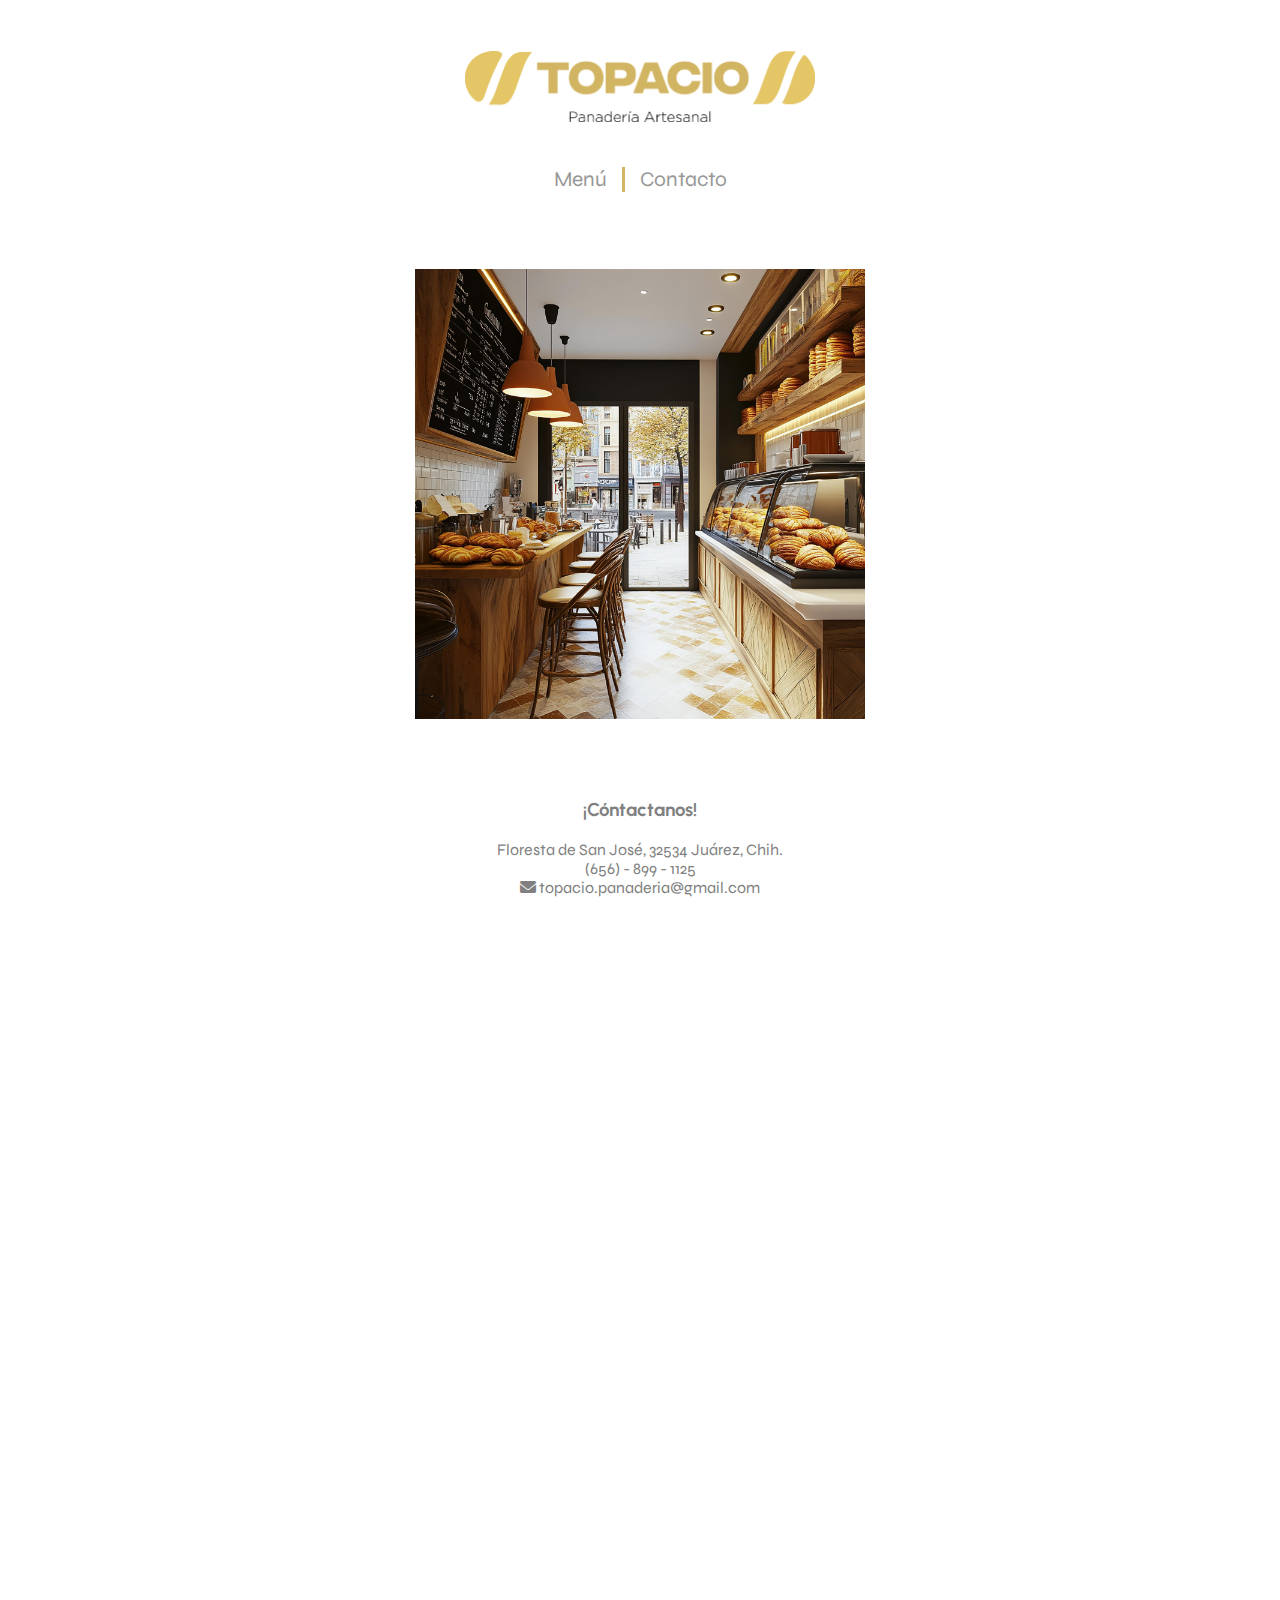
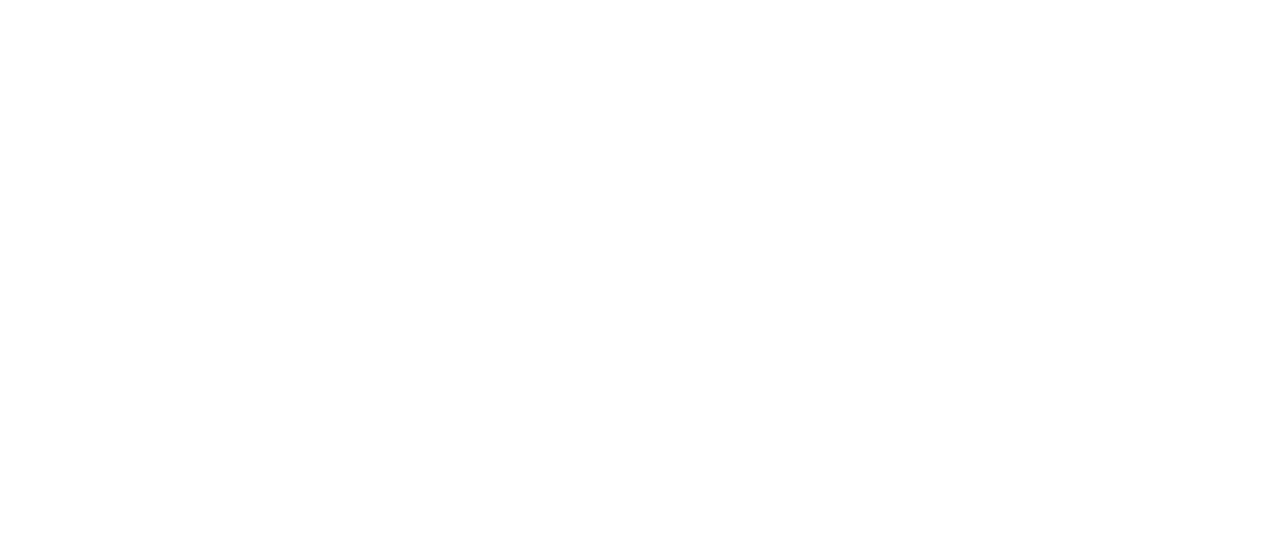
==== Panaderia Topacio/contacto.html @ d545436b "Add files via upload" ====
<!DOCTYPE html>
<html lang="en">

<head>
    <meta charset="UTF-8">
    <meta name="viewport" content="width=device-width, initial-scale=1.0">
    <title>Contacto || Topacio®</title>

    <link rel="icon" type="icon" href="img/icono.png">
    <link rel="stylesheet" href="estilo.css">

    <link rel="preconnect" href="https://fonts.googleapis.com">
    <link rel="preconnect" href="https://fonts.gstatic.com" crossorigin>
    <link
        href="https://fonts.googleapis.com/css2?family=Syne:wght@400..800&family=Urbanist:ital,wght@0,100..900;1,100..900&display=swap"
        rel="stylesheet">
    <link rel="stylesheet" href="https://cdnjs.cloudflare.com/ajax/libs/font-awesome/6.0.0-beta3/css/all.min.css">
</head>

<body>
    <div id="Nav-General">
        <a href="index.html"><img src="img/Logotipo.png" width="350px"></a>

        <nav class="estilo-Nav-General">
            <a href="menu.html" class="estilo-nav">Menú</a>
            <span class="separador"></span>
            <a href="contacto.html" class="estilo-nav">Contacto</a>
        </nav>
    </div>

    <div id="Contenido-Contacto">
        <img src="img/contacto-foto-principal.jpg" alt="lobby" width="450px">
        <br><br><br><br>
        <div>
            <h3>¡Cóntactanos!</h3>
            <p>Floresta de San José, 32534 Juárez, Chih.<br>
                (656) - 899 - 1125 <br>
                <i class="fa-solid fa-envelope"></i>  topacio.panaderia@gmail.com
            </p>
        </div>
        <div>
            <h3>Horarios</h3>
            <p>Lunes, Martes, Miércoles: 7:30 AM - 5:00 PM <br>
                Jueves, Viernes: 7:30 AM - 6:30 PM <br>
                Sábado: 8:00 AM - 8:00 PM <br>
                Domingo: 8:00 AM - 5:00 PM
            </p>
        </div>
    </div>

    <div id="Form-Contenedor">
        <form id="Form-suscripcion" onsubmit="return showPopup(event);">
            <p style="color: white;">¡Suscríbete para recibir ofertas!</p>
            <input type="email" id="email" placeholder="ejemplo@gmail.com" required>
            <button type="submit">Enviar</button>
        </form>
    </div>
    <div id="Contenido-Contacto">
        <iframe
            src="https://www.google.com/maps/embed?pb=!1m18!1m12!1m3!1d1697.3236575815927!2d-106.4104440699781!3d31.6982081806664!2m3!1f0!2f0!3f0!3m2!1i1024!2i768!4f13.1!3m3!1m2!1s0x86e75c4f33e29e39%3A0x4a4e52fff2624afd!2sPlaza%20Nacional!5e0!3m2!1ses-419!2smx!4v1730691676733!5m2!1ses-419!2smx"
            width="600" height="450" style="border:0;" allowfullscreen="" loading="lazy"
            referrerpolicy="no-referrer-when-downgrade"></iframe>
        <br><br><br>
        <p>Si tienes algún problema al obtener información sobre nuestro negocio, <br>
            por favor llámanos directamente al 656-899-1125 para recibir asistencia.</p>
    </div>

    <footer id="Footer-General">
        <div class="footer-contenido">
            <div class="footer-logo">
                <a href="index.html"><img src="img/isotipo.png" alt="isotipo" width="80px"></a>
            </div>
    
            <div class="footer-links">
                <div class="footer-nav">
                    <a href="menu.html">Menú</a>
                    <a href="contacto.html">Contacto</a>
                </div>
                <div class="separador-footer"></div>
                <div class="footer-redesSociales">
                    <a><i class="fa-brands fa-facebook"></i> | <i class="fa-brands fa-instagram"></i> @topacio.panaderia</a>
                    <br>
                    <a><i class="fa-brands fa-whatsapp"></i> (656)-899-1125</a> <br>
                    <a><i class="fa-solid fa-envelope"></i> topacio.panaderia@gmail.com</a>
                </div>
            </div>
        </div>
    </footer>
    
    

 <!--Pop-up Section 
<div id="popup" class="hidden">
    <div class="popup-contenido">
        <h3>¡Muchas gracias por tu suscripción!</h3>
        <p>A partir de ahora, recibirás ofertas especiales en tu correo.</p>
        <button onclick="closePopup()">Aceptar</button>
    </div>
</div>

<script>
    function showPopup(event) {
        event.preventDefault(); 
        document.getElementById('popup').classList.remove('hidden');
        return false;
    }

    function closePopup() {
        document.getElementById('popup').classList.add('hidden');
    }
</script>-->

</body>

</html>
---- Panaderia Topacio/estilo.css ----
* {
    font-family: var(--font-txt);
}

*::before,
*::after {
    box-sizing: inherit;
}

:root {
    --color-gris-txt: #808080;
    --color-gris-tit: #666666;
    --color-gris-nav-footer: #979797;
    --color-negro: #000000;
    --color-blanco: #FFFFFF;
    --color-dorado-bordes: #D2B563;
    --color-amarillo-botones: #E4C667;
    --color-gris-claro-tabla: #F0F0F0;
    --color-gris-oscuro-tabla: #E4E4E4;


    --tamaño-font-nav: 21px;
    --tamaño-font-txt: 16px;
    --tamaño-font-tit: 20px;
    --tamaño-font-footer: 10px;

    --font-txt: "Syne", sans-serif;
    --font-tit: "Urbanist", sans-serif;
}

html,
body {
    margin: 0;
    padding: 0;
    box-sizing: border-box;
    height: 100%;
    width: 100%;
    overflow-x: hidden;
}

/*---------------- INDEX -------------------------*/
#Index-contenido {
    display: flex;
    flex-direction: column;
    height: 100vh;
}

#Carrusel-index {
    flex: 5;
    background-size: cover;
    background-position: center;
    transition: background-image 1s ease-in-out;
    position: relative;
}

#Carrusel-index::before {
    content: '';
    position: absolute;
    top: 0;
    left: 0;
    width: 100%;
    height: 100%;
    background: linear-gradient(to bottom, rgba(0, 0, 0, 0.4), rgba(0, 0, 0, 0.6));
    z-index: 1;
}

#Carrusel-index img {
    position: relative;
    z-index: 2;
}

#Menu-derecho-index {
    flex: 1;
    background-color: var(--color-blanco);
    display: flex;
    flex-direction: column;
    justify-content: space-between;
    padding: 20px;
    text-align: center;
}

#Nav-index {
    padding-top: 50%;
}

#Footer-index {
    width: 100%;
    display: flex;
    flex-direction: column;
    align-items: center;
    gap: 4px;
    padding-top: 15px;
    border-top: 1px solid rgb(185, 185, 185)
}

#Footer-index a {
    display: flex;
    align-items: center;
    gap: 6px;
    text-decoration: none;
    font-weight: 500;
    transition: color 0.3s ease;
}

#Footer-index a:hover {
    color: var(--color-dorado-bordes);
}

#Footer-index i {
    font-size: 1.2em;
}

@media (min-width: 768px) {
    #Index-contenido {
        flex-direction: row;
    }

    #Nav-index {
        margin-top: 20%;
    }
}

/*---------------- CONTACTO -------------------------*/
#Contenido-Contacto{
    color: var(--color-gris-txt);
    text-align: center;
    font-size: var(--font-txt);
    margin-bottom: 6%;
    margin-top: 6%;
}

#Form-Contenedor {
    display: flex;
    justify-content: center;
    align-items: center;
}
#Form-suscripcion {
    background-color: var(--color-negro); 
    width: 40%;
    padding: 20px;
    border-radius: 3px; 
}
#Form-suscripcion input {
    padding: 10px;
    border: 1px solid #ccc; 
    border-radius: 5px;
    width: 80%; 
    margin-right: 15px; 
    color: var(--color-gris-nav-footer); 
}
#Form-suscripcion button {
    padding: 10px 15px;
    width: 13%;
    background-color: var(--color-blanco); 
    border: none;
    border-radius: 5px;
    color: var(--color-gris-nav-footer);
    cursor: pointer;
}

#popup {
    position: fixed;
    top: 0;
    left: 0;
    width: 100%;
    height: 100%;
    background-color: rgba(0, 0, 0, 0.7); 
    display: flex;
    justify-content: center;
    align-items: center;
    z-index: 1000; 
}
.popup-contenido {
    background-color: white; 
    padding: 20px;
    border-radius: 5px;
    text-align: center;
}

.hidden {
    display: none;
}


@media (max-width: 768px) {
    #Nav-General {
        display: flex;
        flex-direction: column;
        align-items: center;
        text-align: center;
    }

    #Nav-General img {
        width: 250px; /* Ajustar tamaño del logo */
    }

    .estilo-Nav-General {
        display: flex;
        flex-direction: column;
        gap: 15px;
        font-size: 16px;
    }

    #Contenido-Contacto {
        margin: 20px 10px;
    }

    #Contenido-Contacto img {
        width: 100%; /* Imagen ocupa todo el ancho disponible */
        max-width: 300px;
    }

    #Form-suscripcion {
        width: 90%; /* Formulario ocupa casi todo el ancho de la pantalla */
    }

    #Form-suscripcion input {
        width: 70%;
        margin-right: 5px;
    }

    #Form-suscripcion button {
        width: 25%;
    }

    #Contenido-Contacto iframe {
        width: 100%; /* Iframe ocupa todo el ancho disponible */
        height: 300px;
    }

    footer .footer-contenido {
        flex-direction: column;
        text-align: center;
    }

    .footer-links {
        flex-direction: column;
        gap: 20px;
    }

    .footer-redesSociales {
        font-size: 14px;
    }
}


@media (min-width: 769px) and (max-width: 1024px) {
    #Nav-General img {
        width: 300px; 
    }

    #Contenido-Contacto {
        margin: 5% 2%;
        display: flex;
        flex-direction: column;
        align-items: center;
        text-align: center;
    }

    #Contenido-Contacto img {
        width: 100%;
        max-width: 400px;
    }

    #Form-suscripcion {
        width: 70%;
    }

    #Form-suscripcion input {
        width: 75%;
        margin-right: 10px;
    }

    #Form-suscripcion button {
        width: 20%;
    }

    #Contenido-Contacto iframe {
        width: 100%;
        height: 350px;
    }

    footer .footer-contenido {
        flex-direction: row;
        justify-content: space-around;
        text-align: center;
    }

    .footer-links {
        gap: 30px;
    }

    .footer-redesSociales {
        font-size: 16px;
    }
}


/*---------------- MENU  -------------------------*/

#Nav-Panes {
    display: flex;
    align-items: center;
    justify-content: center; /* Centrar los enlaces horizontalmente */
    gap: 15px; /* Espacio entre enlaces y separadores */
    margin-top: 4%;
    margin-bottom: 6%;
    font-size: var(--tamaño-font-nav);
    font-size: 18px;
}
#Nav-Panes::after {
    content: '';
    position: absolute;
    left: 0;
    bottom: -2px;
    width: 0;
    height: 2px;
    background-color: var(--color-dorado-bordes);
    transition: width 0.3s ease;
}
#Nav-Panes::after {
    width: 100%;
}


.productos-grid {
    display: grid;
    grid-template-columns: repeat(3, 1fr);
    gap: 120px; 
    padding: 30px; 
}

.producto {
    background-color:var(--color-negro); 
    color: var(--color-blanco);
    border-radius: 5px; 
    box-shadow: 0 2px 5px rgba(0, 0, 0, 0.1); 
    text-align: center; 
    overflow: hidden; 
}

.producto img {
    width: 100%; 
    height: auto; 
}

.producto h3 {
    margin: 10px 0 5px; 
}

.producto p {
    color: var(--color-gris-claro-tabla); 
    margin: 0 10px 10px; 
}

@media (max-width: 768px) {
    #Nav-General {
        display: flex;
        flex-direction: column;
        align-items: center;
        gap: 20px;
        font-size: 16px;
    }

    #Nav-Panes {
        flex-direction: column;
        gap: 10px;
    }

    .productos-grid {
        grid-template-columns: repeat(1, 1fr);
        gap: 20px;
    }

    .producto img {
        height: 200px; /* Ajusta la altura para pantallas más pequeñas */
    }
    .producto h3 {
        font-size: 18px;
    }

    .producto p {
        font-size: 14px;
    }
}
@media (min-width: 769px) and (max-width: 1024px) {
    .productos-grid {
        grid-template-columns: repeat(2, 1fr);
        gap: 40px;
    }

    #Nav-Panes {
        gap: 10px;
    }

    .producto img {
        height: auto;
    }
}


/*---------------- ADMIN  -------------------------*/
#Contenido-Admin {
    display: flex;
    justify-content: center;
    align-items: center;
    height: 100vh;
}
.centrar-contenedor {
    display: flex;
    flex-direction: column;
    align-items: center;
    text-align: left;
}
.logo-admin{
    margin-bottom: 6%;
}
h2 {
    color: var(--color-gris-tit);
    font-size: var(--tamaño-font-tit);
    margin-bottom: 25px;
    font-family: var(--font-tit);
    font-weight: 400;
}

.login-contenedor {
    display: flex;
    flex-direction: column;
    width: 100%;
    max-width: 380px;
    padding: 40px;
    background-color: var(--color-amarillo-botones);
    border-radius: 10px;
    box-shadow: 0px 4px 8px rgba(0, 0, 0, 0.1);
}

.login-form {
    display: flex;
    flex-direction: column;
    width: 100%;
}
.login-form label {
    font-size: 14px;
    color: var(--color-negro);
    margin-bottom: 5px;
}

.login-form input {
    height: 40px;
    padding: 0 10px;
    margin-bottom: 20px;
    border: none;
    border-radius: 5px;
    background-color: #fdfdfd;
    box-shadow: inset 0px 2px 4px rgba(0, 0, 0, 0.1);
    font-size: 16px;
    color: var(--color-gris-claro-tabla);
}
.login-form button {
    height: 40px;
    background-color: var(--color-negro);
    color: var(--color-blanco);
    border: none;
    border-radius: 7px;
    font-size: 16px;
    font-weight: bold;
    cursor: pointer;
    transition: background-color 0.3s ease;

}
.login-form button:hover {
    background-color: var(--color-blanco);
    color: var(--color-negro);
}

/*---------------- INVENTARIO -------------------------*/
#Admin-body{
    display: flex;
    justify-content: center;
    background-color: #f4f4f4;
    color: #333;
    height: 100vh;
    font-family: 'Urbanist', sans-serif;
}

#Nav-Admin {
    display: flex;
    width: 90%;
    max-width: 1200px;
    background-color: #fff;
    border-radius: 8px;
    overflow: hidden;
    box-shadow: 0 4px 12px rgba(0, 0, 0, 0.1);
}

/* Sidebar */
.sidebar {
    width: 250px;
    background-color: #f9f9f9;
    padding: 20px;
    display: flex;
    flex-direction: column;
    align-items: center;
    border-right: 1px solid #e0e0e0;
}

.admin-logo img {
    width: 150px;
    margin-bottom: 30px;
}

.sidebar nav ul {
    list-style: none;
    width: 100%;
}

.sidebar nav ul li {
    padding: 15px 20px;
    font-weight: 500;
    color: #555;
    cursor: pointer;
    transition: background-color 0.3s;
}

.sidebar nav ul li.activo {
    background-color: #d2a94b;
    color: #fff;
    border-radius: 5px;
}

.sidebar nav ul li:hover {
    background-color: #ececec;
    border-radius: 5px;
}

/* Contenido principal */
.contenido-admin {
    flex: 1;
    padding: 20px 40px;
}

.header-admin {
    display: flex;
    justify-content: space-between;
    align-items: center;
    margin-bottom: 20px;
}

header h2 {
    font-size: 24px;
    color: #333;
    font-weight: 600;
    border-bottom: 2px solid #d2a94b;
    padding-bottom: 5px;
}

button.agregar-producto {
    background-color: #333;
    color: #fff;
    padding: 10px 20px;
    border: none;
    border-radius: 5px;
    font-size: 14px;
    font-weight: bold;
    cursor: pointer;
    transition: background-color 0.3s;
}

button.agregar-producto:hover {
    background-color: #555;
}

button.cerrar-sesion {
    background: none;
    border: none;
    color: #333;
    font-size: 14px;
    cursor: pointer;
    text-decoration: underline;
}

/* Tabla de productos */
table {
    width: 100%;
    border-collapse: collapse;
    margin-top: 20px;
}

table thead {
    background-color: #f9f9f9;
}

table th, table td {
    padding: 12px 20px;
    text-align: left;
    font-size: 14px;
}

table th {
    font-weight: 600;
    color: #333;
    border-bottom: 2px solid #d2a94b;
}

table tbody tr {
    background-color: #f7f7f7;
    transition: background-color 0.3s;
}

table tbody tr:hover {
    background-color: #eaeaea;
}

table td {
    border-bottom: 1px solid #e0e0e0;
    color: #555;
}

/* Botones de acción */
button.editar, button.eliminar {
    padding: 6px 12px;
    font-size: 14px;
    border-radius: 4px;
    border: none;
    cursor: pointer;
    transition: background-color 0.3s;
}

button.editar {
    background-color: #ececec;
    color: #333;
}

button.editar:hover {
    background-color: #dcdcdc;
}

button.eliminar {
    background-color: #d2a94b;
    color: #fff;
    margin-left: 10px;
}

button.eliminar:hover {
    background-color: #b08a3a;
}

/*---------------- GENERALES -------------------------*/
.estilo-nav {
    text-decoration: none;
    color: var(--color-gris-nav-footer);
    position: relative;
    transition: color 0.3s ease, transform 0.3s ease;
}
.estilo-nav:hover {
    color: var(--color-dorado-bordes);
    transform: scale(1.05);
}
.estilo-nav::after {
    content: '';
    position: absolute;
    left: 0;
    bottom: -2px;
    width: 0;
    height: 2px;
    background-color: var(--color-dorado-bordes);
    transition: width 0.3s ease;
}
.estilo-nav:hover::after {
    width: 100%;
}

#Nav-General {
    display: flex;
    flex-direction: column;
    align-items: center;
    text-align: center;
    margin-top: 4%;
    margin-bottom: 4%;
    font-size: var(--tamaño-font-nav);
}
.estilo-Nav-General {
    display: flex;
    align-items: center;
    gap: 15px; 
    margin-top: 3%;
}
.separador {
    width: 3px;
    height: 25px;
    background-color: var(--color-dorado-bordes); 
}

#Footer-General {
    padding: 20px;
    padding-top: 3%;
    padding-bottom: 3%;
    border-top: 1px solid var(--color-gris-nav-footer); 
    display: flex;
    justify-content: center;
    color: var(--color-gris-nav-footer);
    font-size: var(--tamaño-font-footer);

}
.footer-contenido {
    display: flex;
    justify-content: space-between;
    align-items: center;
    width: 80%;
}
.footer-logo {
    flex: 1;
    display: flex;
    justify-content: flex-start;
}
.footer-links {
    flex: 2;
    display: flex;
    justify-content: flex-end;
    align-items: center;
}
.footer-nav,
.footer-redesSociales {
    display: flex;
    flex-direction: column;
    gap: 3px;
}
.separador-footer {
    width: 2px;
    height: 80px;
    background-color: var(--color-dorado-bordes);
    margin: 0 20px; 
}
.footer-links a {
    color: var(--color-gris-nav-footer);
    text-decoration: none;
    transition: color 0.3s;
}
.footer-links a:hover {
    color: var(--color-dorado-bordes);
}
.footer-redesSociales i {
    margin-right: 5px;
}


@media (max-width: 768px) {
    #Footer-General .footer-contenido {
        flex-direction: column;
        align-items: center;
        text-align: center;
    }

    .footer-links {
        flex-direction: column;
        align-items: center;
        gap: 20px;
    }
}


/*---------------- UNIVERSALES  -------------------------*/

nav {
    font-size: var(--tamaño-font-nav);
    color: var(--color-gris-nav-footer);
}

footer {
    font-size: var(--tamaño-font-footer);
    color: var(--color-gris-nav-footer);

}
h3, button,h4{
    font-family: var(--font-tit);
}
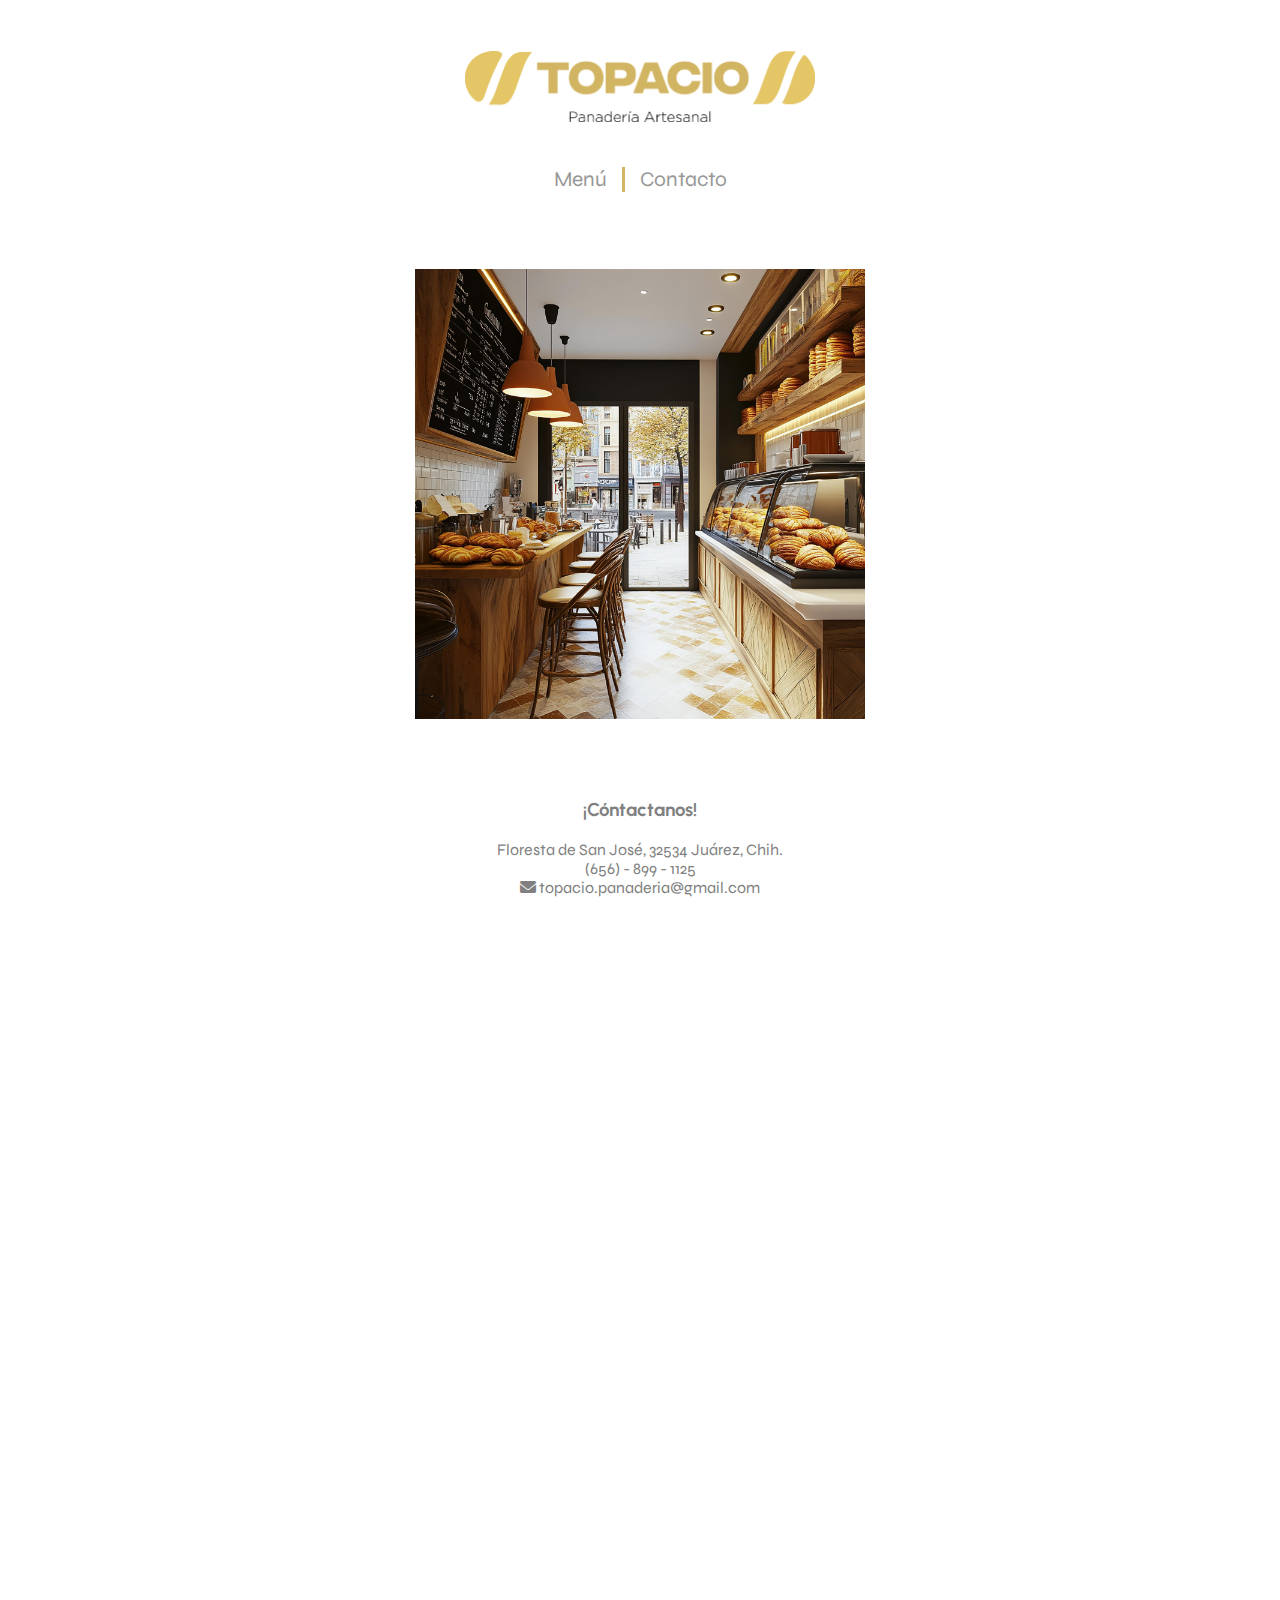
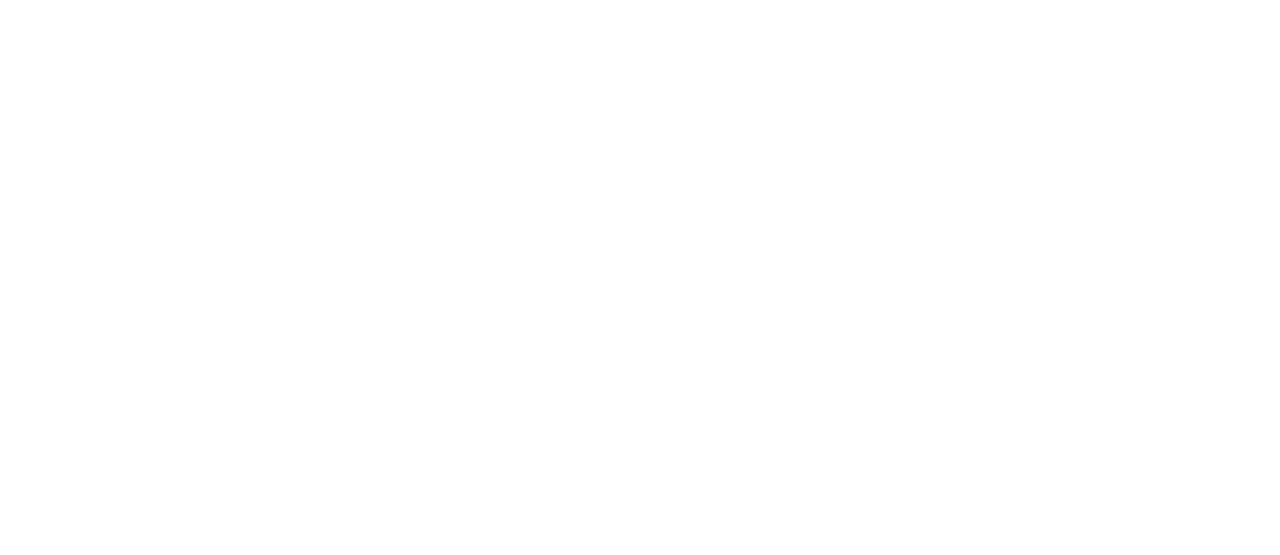
==== commit be4f2cd1: "Add files via upload" ====
--- a/Panaderia Topacio/contacto.html
+++ b/Panaderia Topacio/contacto.html
@@ -49,12 +49,24 @@
     </div>
 
     <div id="Form-Contenedor">
-        <form id="Form-suscripcion" onsubmit="return showPopup(event);">
+        <form id="Form-suscripcion">
             <p style="color: white;">¡Suscríbete para recibir ofertas!</p>
             <input type="email" id="email" placeholder="ejemplo@gmail.com" required>
             <button type="submit">Enviar</button>
         </form>
     </div>
+
+  <!-- Popup de suscripción -->
+<div id="popupSuscripcion" class="popup-form">
+    <div class="popup-contenido-suscripcion">
+        <h2>¡Gracias por suscribirte!</h2>
+        <p>Ahora recibirás nuestras ofertas y promociones.</p>
+        <button id="btnCerrarPopup" class="btn-cancelar">Cerrar</button>
+    </div>
+</div>
+
+
+
     <div id="Contenido-Contacto">
         <iframe
             src="https://www.google.com/maps/embed?pb=!1m18!1m12!1m3!1d1697.3236575815927!2d-106.4104440699781!3d31.6982081806664!2m3!1f0!2f0!3f0!3m2!1i1024!2i768!4f13.1!3m3!1m2!1s0x86e75c4f33e29e39%3A0x4a4e52fff2624afd!2sPlaza%20Nacional!5e0!3m2!1ses-419!2smx!4v1730691676733!5m2!1ses-419!2smx"
@@ -78,37 +90,43 @@
                 </div>
                 <div class="separador-footer"></div>
                 <div class="footer-redesSociales">
-                    <a><i class="fa-brands fa-facebook"></i> | <i class="fa-brands fa-instagram"></i> @topacio.panaderia</a>
-                    <br>
-                    <a><i class="fa-brands fa-whatsapp"></i> (656)-899-1125</a> <br>
-                    <a><i class="fa-solid fa-envelope"></i> topacio.panaderia@gmail.com</a>
+                    <a href="https://www.instagram.com"><i class="fa-brands fa-instagram"></i> @topacio.panaderia</a><br>
+                    <a href="https://www.facebook.com"><i class="fa-brands fa-facebook"></i> Topacio Panaderia</a> <br>
+                    <a href="https://wa.me/5211234567890?text=Hola,%20me%20interesa%20tu%20producto"><i class="fa-brands fa-whatsapp"></i>(656)-899-1125</a> <br>
+                    <a href="https://workspace.google.com/intl/es-419_mx/gmail/"><i class="fa-solid fa-envelope"></i> topacio.panaderia@gmail.com</a>
                 </div>
             </div>
         </div>
     </footer>
     
+    <script>
+        document.addEventListener("DOMContentLoaded", () => {
+            const form = document.getElementById("Form-suscripcion");
+            const popup = document.getElementById("popupSuscripcion");
+            const btnCerrarPopup = document.getElementById("btnCerrarPopup");
+    
+            // Muestra el popup al enviar el formulario
+            form.addEventListener("submit", (e) => {
+                e.preventDefault(); // Evita que el formulario se envíe
+                popup.classList.add("mostrar");
+            });
+    
+            // Cierra el popup al hacer clic en el botón "Cerrar"
+            btnCerrarPopup.addEventListener("click", () => {
+                popup.classList.remove("mostrar");
+            });
+    
+            // Cierra el popup al hacer clic fuera del contenido del popup
+            popup.addEventListener("click", (e) => {
+                if (e.target === popup) {
+                    popup.classList.remove("mostrar");
+                }
+            });
+        });
+    </script>
+    
     
 
- <!--Pop-up Section 
-<div id="popup" class="hidden">
-    <div class="popup-contenido">
-        <h3>¡Muchas gracias por tu suscripción!</h3>
-        <p>A partir de ahora, recibirás ofertas especiales en tu correo.</p>
-        <button onclick="closePopup()">Aceptar</button>
-    </div>
-</div>
-
-<script>
-    function showPopup(event) {
-        event.preventDefault(); 
-        document.getElementById('popup').classList.remove('hidden');
-        return false;
-    }
-
-    function closePopup() {
-        document.getElementById('popup').classList.add('hidden');
-    }
-</script>-->
 
 </body>
 
--- a/Panaderia Topacio/estilo.css
+++ b/Panaderia Topacio/estilo.css
@@ -100,6 +100,7 @@
     text-decoration: none;
     font-weight: 500;
     transition: color 0.3s ease;
+    color: var(--color-gris-nav-footer);
 }
 
 #Footer-index a:hover {
@@ -121,7 +122,7 @@
 }
 
 /*---------------- CONTACTO -------------------------*/
-#Contenido-Contacto{
+#Contenido-Contacto {
     color: var(--color-gris-txt);
     text-align: center;
     font-size: var(--font-txt);
@@ -134,51 +135,89 @@
     justify-content: center;
     align-items: center;
 }
+
 #Form-suscripcion {
-    background-color: var(--color-negro); 
+    background-color: var(--color-negro);
     width: 40%;
     padding: 20px;
-    border-radius: 3px; 
-}
+    border-radius: 3px;
+}
+
 #Form-suscripcion input {
     padding: 10px;
-    border: 1px solid #ccc; 
+    border: 1px solid #ccc;
     border-radius: 5px;
-    width: 80%; 
-    margin-right: 15px; 
-    color: var(--color-gris-nav-footer); 
-}
+    width: 80%;
+    margin-right: 15px;
+    color: var(--color-gris-nav-footer);
+}
+
 #Form-suscripcion button {
     padding: 10px 15px;
     width: 13%;
-    background-color: var(--color-blanco); 
+    background-color: var(--color-blanco);
     border: none;
     border-radius: 5px;
     color: var(--color-gris-nav-footer);
     cursor: pointer;
 }
 
-#popup {
+
+.popup-contenido-suscripcion {
     position: fixed;
-    top: 0;
-    left: 0;
-    width: 100%;
-    height: 100%;
-    background-color: rgba(0, 0, 0, 0.7); 
-    display: flex;
-    justify-content: center;
-    align-items: center;
-    z-index: 1000; 
-}
-.popup-contenido {
-    background-color: white; 
-    padding: 20px;
-    border-radius: 5px;
+    top: 50%;
+    left: 50%;
+    transform: translate(-50%, -50%);
+    width: 35%; 
+    max-width: 600px;
+    background-color: white;
+    border-radius: 8px;
+    box-shadow: 0px 4px 10px rgba(0, 0, 0, 0.1);
+    z-index: 1000;
     text-align: center;
-}
-
-.hidden {
-    display: none;
+    padding-top: 50px;
+    padding-bottom: 40px;
+}
+
+.popup-contenido-suscripcion h2 {
+    font-family: var(--font-tit);
+    font-size: 1.5rem;
+    color: var(--color-gris-tit); 
+    margin-bottom: 15px;
+}
+
+.popup-contenido-suscripcion p {
+    font-family: var(--font-txt);
+    font-size: 1rem;
+    color: var(--color-gris-txt); 
+    margin-bottom: 25px;
+}
+
+.popup-contenido-suscripcion button {
+    background-color: var(--color-amarillo-botones); 
+    color: white;
+    border: none;
+    border-radius: 4px;
+    padding: 10px 20px;
+    font-size: 1rem;
+    cursor: pointer;
+    font-family: 'Arial', sans-serif;
+    transition: background-color 0.3s ease;
+}
+
+.popup-contenido-suscripcion button:hover {
+    background-color: #c49633; 
+}
+
+.popup-contenido-suscripcion .close-btn {
+    position: absolute;
+    top: 10px;
+    right: 10px;
+    background: none;
+    border: none;
+    font-size: 1.2rem;
+    cursor: pointer;
+    color: #999;
 }
 
 
@@ -191,7 +230,8 @@
     }
 
     #Nav-General img {
-        width: 250px; /* Ajustar tamaño del logo */
+        width: 250px;
+        /* Ajustar tamaño del logo */
     }
 
     .estilo-Nav-General {
@@ -206,12 +246,14 @@
     }
 
     #Contenido-Contacto img {
-        width: 100%; /* Imagen ocupa todo el ancho disponible */
+        width: 100%;
+        /* Imagen ocupa todo el ancho disponible */
         max-width: 300px;
     }
 
     #Form-suscripcion {
-        width: 90%; /* Formulario ocupa casi todo el ancho de la pantalla */
+        width: 90%;
+        /* Formulario ocupa casi todo el ancho de la pantalla */
     }
 
     #Form-suscripcion input {
@@ -224,7 +266,8 @@
     }
 
     #Contenido-Contacto iframe {
-        width: 100%; /* Iframe ocupa todo el ancho disponible */
+        width: 100%;
+        /* Iframe ocupa todo el ancho disponible */
         height: 300px;
     }
 
@@ -246,7 +289,7 @@
 
 @media (min-width: 769px) and (max-width: 1024px) {
     #Nav-General img {
-        width: 300px; 
+        width: 300px;
     }
 
     #Contenido-Contacto {
@@ -296,18 +339,21 @@
 }
 
 
+
+
 /*---------------- MENU  -------------------------*/
 
 #Nav-Panes {
     display: flex;
     align-items: center;
-    justify-content: center; /* Centrar los enlaces horizontalmente */
-    gap: 15px; /* Espacio entre enlaces y separadores */
+    justify-content: center;
+    gap: 15px;
     margin-top: 4%;
     margin-bottom: 6%;
     font-size: var(--tamaño-font-nav);
     font-size: 18px;
 }
+
 #Nav-Panes::after {
     content: '';
     position: absolute;
@@ -318,6 +364,7 @@
     background-color: var(--color-dorado-bordes);
     transition: width 0.3s ease;
 }
+
 #Nav-Panes::after {
     width: 100%;
 }
@@ -326,31 +373,31 @@
 .productos-grid {
     display: grid;
     grid-template-columns: repeat(3, 1fr);
-    gap: 120px; 
-    padding: 30px; 
+    gap: 120px;
+    padding: 30px;
 }
 
 .producto {
-    background-color:var(--color-negro); 
+    background-color: var(--color-negro);
     color: var(--color-blanco);
-    border-radius: 5px; 
-    box-shadow: 0 2px 5px rgba(0, 0, 0, 0.1); 
-    text-align: center; 
-    overflow: hidden; 
+    border-radius: 5px;
+    box-shadow: 0 2px 5px rgba(0, 0, 0, 0.1);
+    text-align: center;
+    overflow: hidden;
 }
 
 .producto img {
-    width: 100%; 
-    height: auto; 
+    width: 100%;
+    height: auto;
 }
 
 .producto h3 {
-    margin: 10px 0 5px; 
+    margin: 10px 0 5px;
 }
 
 .producto p {
-    color: var(--color-gris-claro-tabla); 
-    margin: 0 10px 10px; 
+    color: var(--color-gris-claro-tabla);
+    margin: 0 10px 10px;
 }
 
 @media (max-width: 768px) {
@@ -373,8 +420,10 @@
     }
 
     .producto img {
-        height: 200px; /* Ajusta la altura para pantallas más pequeñas */
-    }
+        height: 200px;
+        /* Ajusta la altura para pantallas más pequeñas */
+    }
+
     .producto h3 {
         font-size: 18px;
     }
@@ -383,6 +432,7 @@
         font-size: 14px;
     }
 }
+
 @media (min-width: 769px) and (max-width: 1024px) {
     .productos-grid {
         grid-template-columns: repeat(2, 1fr);
@@ -406,15 +456,18 @@
     align-items: center;
     height: 100vh;
 }
+
 .centrar-contenedor {
     display: flex;
     flex-direction: column;
     align-items: center;
     text-align: left;
 }
-.logo-admin{
+
+.logo-admin {
     margin-bottom: 6%;
 }
+
 h2 {
     color: var(--color-gris-tit);
     font-size: var(--tamaño-font-tit);
@@ -439,6 +492,7 @@
     flex-direction: column;
     width: 100%;
 }
+
 .login-form label {
     font-size: 14px;
     color: var(--color-negro);
@@ -456,6 +510,7 @@
     font-size: 16px;
     color: var(--color-gris-claro-tabla);
 }
+
 .login-form button {
     height: 40px;
     background-color: var(--color-negro);
@@ -468,17 +523,18 @@
     transition: background-color 0.3s ease;
 
 }
+
 .login-form button:hover {
     background-color: var(--color-blanco);
     color: var(--color-negro);
 }
 
 /*---------------- INVENTARIO -------------------------*/
-#Admin-body{
+#Admin-body {
     display: flex;
     justify-content: center;
     background-color: #f4f4f4;
-    color: #333;
+    color: var(--color-gris-txt);
     height: 100vh;
     font-family: 'Urbanist', sans-serif;
 }
@@ -493,7 +549,7 @@
     box-shadow: 0 4px 12px rgba(0, 0, 0, 0.1);
 }
 
-/* Sidebar */
+
 .sidebar {
     width: 250px;
     background-color: #f9f9f9;
@@ -515,17 +571,26 @@
 }
 
 .sidebar nav ul li {
+    font-size: 10px;
     padding: 15px 20px;
-    font-weight: 500;
-    color: #555;
     cursor: pointer;
     transition: background-color 0.3s;
 }
 
+.sidebar nav ul li a {
+    text-decoration: none;
+    color: var(--color-gris-txt);
+    font-size: var(--tamaño-font-nav);
+}
+
 .sidebar nav ul li.activo {
-    background-color: #d2a94b;
+    background-color: var(--color-amarillo-botones);
+    border-radius: 5px;
+}
+
+.sidebar nav ul li.activo a {
     color: #fff;
-    border-radius: 5px;
+
 }
 
 .sidebar nav ul li:hover {
@@ -533,7 +598,6 @@
     border-radius: 5px;
 }
 
-/* Contenido principal */
 .contenido-admin {
     flex: 1;
     padding: 20px 40px;
@@ -543,20 +607,21 @@
     display: flex;
     justify-content: space-between;
     align-items: center;
-    margin-bottom: 20px;
+    margin-bottom: 50px;
+    margin-top: 60px;
+    position: relative;
 }
 
 header h2 {
-    font-size: 24px;
-    color: #333;
-    font-weight: 600;
-    border-bottom: 2px solid #d2a94b;
+    font-size: 38px;
+    color: var(--color-gris-tit);
     padding-bottom: 5px;
+    margin: 0;
 }
 
 button.agregar-producto {
-    background-color: #333;
-    color: #fff;
+    background-color: var(--color-negro);
+    color: var(--color-blanco);
     padding: 10px 20px;
     border: none;
     border-radius: 5px;
@@ -573,13 +638,12 @@
 button.cerrar-sesion {
     background: none;
     border: none;
-    color: #333;
+    color: var(--color-gris-nav-footer);
     font-size: 14px;
     cursor: pointer;
     text-decoration: underline;
 }
 
-/* Tabla de productos */
 table {
     width: 100%;
     border-collapse: collapse;
@@ -590,7 +654,8 @@
     background-color: #f9f9f9;
 }
 
-table th, table td {
+table th,
+table td {
     padding: 12px 20px;
     text-align: left;
     font-size: 14px;
@@ -616,8 +681,8 @@
     color: #555;
 }
 
-/* Botones de acción */
-button.editar, button.eliminar {
+button.editar,
+button.eliminar {
     padding: 6px 12px;
     font-size: 14px;
     border-radius: 4px;
@@ -636,13 +701,184 @@
 }
 
 button.eliminar {
-    background-color: #d2a94b;
+    background-color: var(--color-amarillo-botones);
     color: #fff;
     margin-left: 10px;
 }
 
 button.eliminar:hover {
     background-color: #b08a3a;
+}
+
+.popup-form {
+    position: fixed;
+    top: 0;
+    left: 0;
+    width: 100%;
+    height: 100%;
+    background-color: rgba(0, 0, 0, 0.5);
+    display: flex;
+    justify-content: center;
+    align-items: center;
+    z-index: 1000;
+    visibility: hidden;
+    opacity: 0;
+    transition: opacity 0.3s, visibility 0.3s;
+}
+
+.popup-form.mostrar {
+    visibility: visible;
+    opacity: 1;
+}
+
+.popup-contenido {
+    background-color: var(--color-blanco);
+    padding: 20px 30px;
+    border-radius: 8px;
+    width: 400px;
+    position: relative;
+    box-shadow: 0 4px 12px rgba(0, 0, 0, 0.2);
+    font-family: var(--font-txt);
+}
+
+.popup-contenido-eliminar {
+    background-color: var(--color-blanco);
+    padding: 50px 60px;
+    border-radius: 8px;
+    width: 400px;
+    position: relative;
+    box-shadow: 0 4px 12px rgba(0, 0, 0, 0.2);
+    font-family: var(--font-txt);
+}
+.popup-contenido-eliminar p {
+    font-size: 18px;
+    margin-bottom: 20px;
+    text-align: center;
+    margin-bottom: 40px;
+}
+
+.popup-contenido h2 {
+    font-size: 24px;
+    margin-bottom: 35px;
+    margin-top: 35px;
+    color: var(--color-gris-tit);
+    font-size: 30px;
+    border-bottom: 2px solid var(--color-dorado-bordes);
+    padding-bottom: 5px;
+    text-align: left;
+}
+
+.popup-contenido label {
+    display: block;
+    margin-bottom: 5px;
+    color: var(--color-gris-txt);
+    text-align: left;
+}
+
+.popup-contenido input,
+.popup-contenido textarea {
+    width: 95%;
+    padding: 10px;
+    margin-bottom: 15px;
+    border: 1px solid #ccc;
+    border-radius: 4px;
+    font-size: 14px;
+    font-family: 'Urbanist', sans-serif;
+}
+
+textarea {
+    resize: none;
+    height: 80px;
+}
+
+.input-file input.oculto {
+    display: none;
+}
+
+.input-file .btn-file {
+    display: inline-block;
+    background-color: var(--color-gris-txt); 
+    color: #fff;
+    padding: 10px 20px;
+    border-radius: 8px;
+    border: none;
+    cursor: pointer;
+    font-size: 14px;
+    font-family: 'Urbanist', sans-serif;
+    transition: background-color 0.3s ease;
+}
+
+.input-file .btn-file:hover {
+    background-color: #d2a94b; 
+}
+.input-file .file-name {
+    display: inline-block;
+    margin-left: 10px;
+    color: var(--color-gris-tit); 
+    font-size: 14px;
+    font-family: 'Urbanist', sans-serif;
+}
+
+.btn-agregar {
+    background-color: var(--color-dorado-bordes);
+    color: #fff;
+    margin-top: 25px;
+    margin-bottom: 20px;
+    border: none;
+    padding: 10px;
+    width: 40%;
+    border-radius: 4px;
+    cursor: pointer;
+    font-weight: bold;
+    transition: background-color 0.3s;
+}
+
+.btn-agregar:hover {
+    background-color: #b08a3a;
+}
+
+.botones-eliminar {
+    display: flex;
+    justify-content: space-around;
+    gap: 20px;
+}
+
+.btn-confirmar, .btn-cancelar {
+    padding: 10px 20px;
+    border-radius: 5px;
+    font-size: 16px;
+    cursor: pointer;
+    border: none;
+    transition: background-color 0.3s ease;
+}
+
+.btn-confirmar {
+    background-color: var(--color-amarillo-botones); 
+    color: #fff;
+}
+
+.btn-confirmar:hover {
+    background-color: #b08a3a;
+}
+
+.btn-cancelar {
+    background-color: #ccc; 
+    color: #000;
+}
+
+.btn-cancelar:hover {
+    background-color: #aaa;
+}
+
+.cerrar-popup {
+    position: absolute;
+    top: 10px;
+    right: 15px;
+    background: none;
+    border: none;
+    font-size: 18px;
+    font-weight: bold;
+    cursor: pointer;
 }
 
 /*---------------- GENERALES -------------------------*/
@@ -652,10 +888,12 @@
     position: relative;
     transition: color 0.3s ease, transform 0.3s ease;
 }
+
 .estilo-nav:hover {
     color: var(--color-dorado-bordes);
     transform: scale(1.05);
 }
+
 .estilo-nav::after {
     content: '';
     position: absolute;
@@ -666,6 +904,7 @@
     background-color: var(--color-dorado-bordes);
     transition: width 0.3s ease;
 }
+
 .estilo-nav:hover::after {
     width: 100%;
 }
@@ -679,66 +918,76 @@
     margin-bottom: 4%;
     font-size: var(--tamaño-font-nav);
 }
+
 .estilo-Nav-General {
     display: flex;
     align-items: center;
-    gap: 15px; 
+    gap: 15px;
     margin-top: 3%;
 }
+
 .separador {
     width: 3px;
     height: 25px;
-    background-color: var(--color-dorado-bordes); 
+    background-color: var(--color-dorado-bordes);
 }
 
 #Footer-General {
     padding: 20px;
     padding-top: 3%;
     padding-bottom: 3%;
-    border-top: 1px solid var(--color-gris-nav-footer); 
+    border-top: 1px solid var(--color-gris-nav-footer);
     display: flex;
     justify-content: center;
     color: var(--color-gris-nav-footer);
     font-size: var(--tamaño-font-footer);
 
 }
+
 .footer-contenido {
     display: flex;
     justify-content: space-between;
     align-items: center;
     width: 80%;
 }
+
 .footer-logo {
     flex: 1;
     display: flex;
     justify-content: flex-start;
 }
+
 .footer-links {
     flex: 2;
     display: flex;
     justify-content: flex-end;
     align-items: center;
 }
+
 .footer-nav,
 .footer-redesSociales {
     display: flex;
     flex-direction: column;
     gap: 3px;
 }
+
 .separador-footer {
     width: 2px;
-    height: 80px;
+    height: 100px;
     background-color: var(--color-dorado-bordes);
-    margin: 0 20px; 
-}
+    margin: 0 20px;
+}
+
 .footer-links a {
     color: var(--color-gris-nav-footer);
     text-decoration: none;
     transition: color 0.3s;
 }
+
 .footer-links a:hover {
     color: var(--color-dorado-bordes);
 }
+
 .footer-redesSociales i {
     margin-right: 5px;
 }
@@ -771,6 +1020,9 @@
     color: var(--color-gris-nav-footer);
 
 }
-h3, button,h4{
+
+h3,
+button,
+h4 {
     font-family: var(--font-tit);
 }